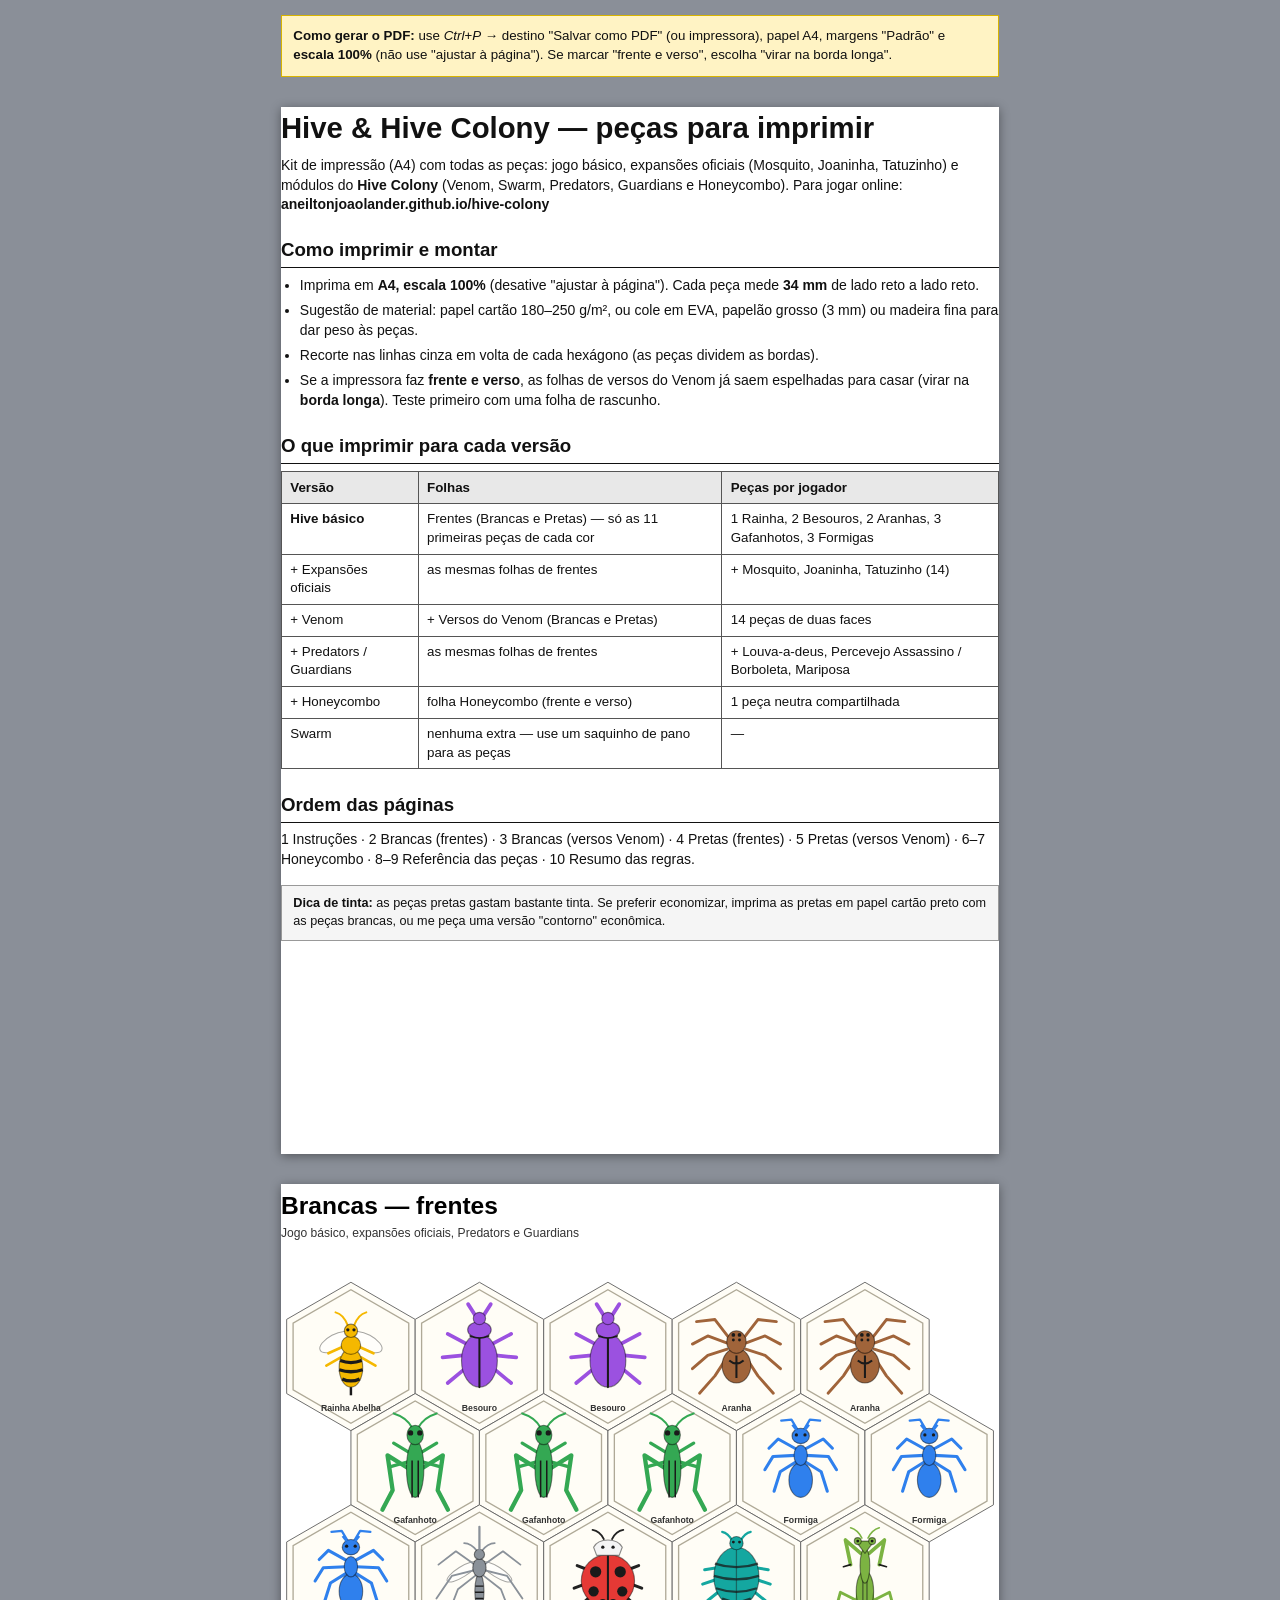
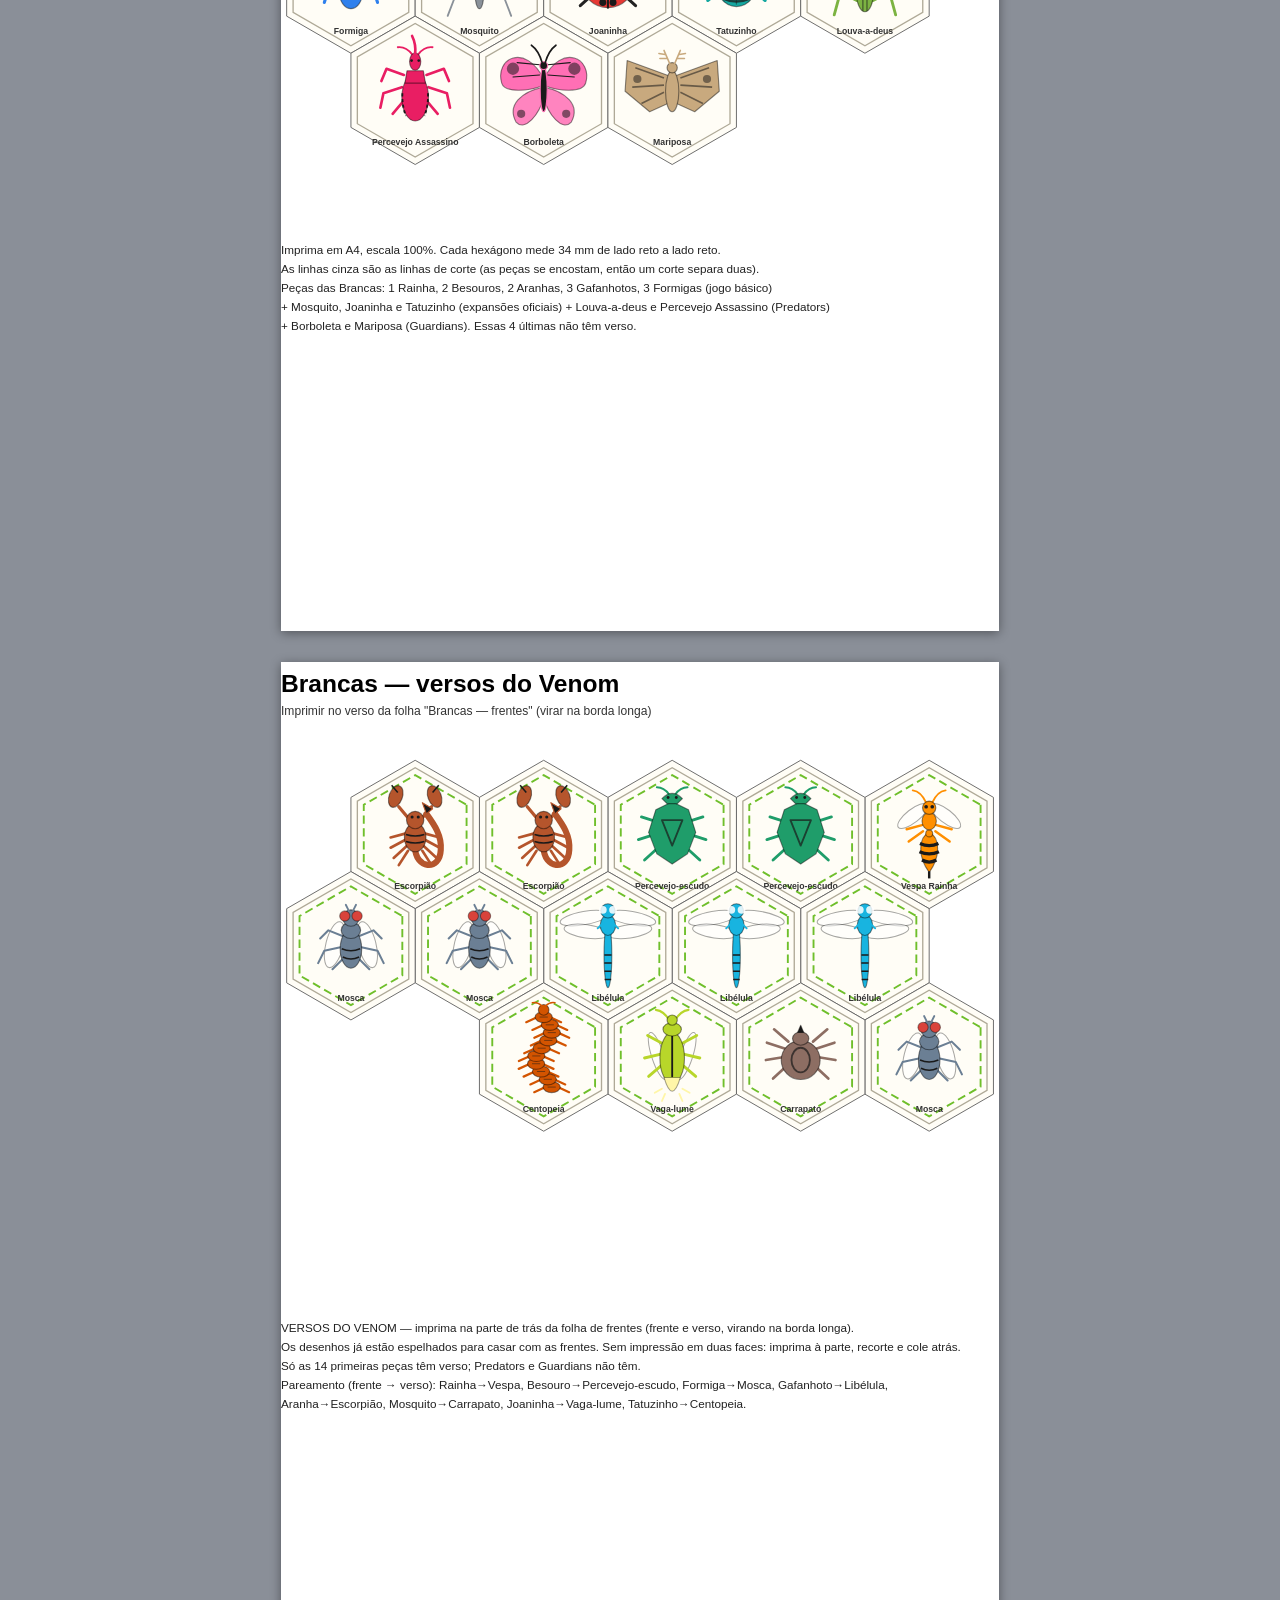
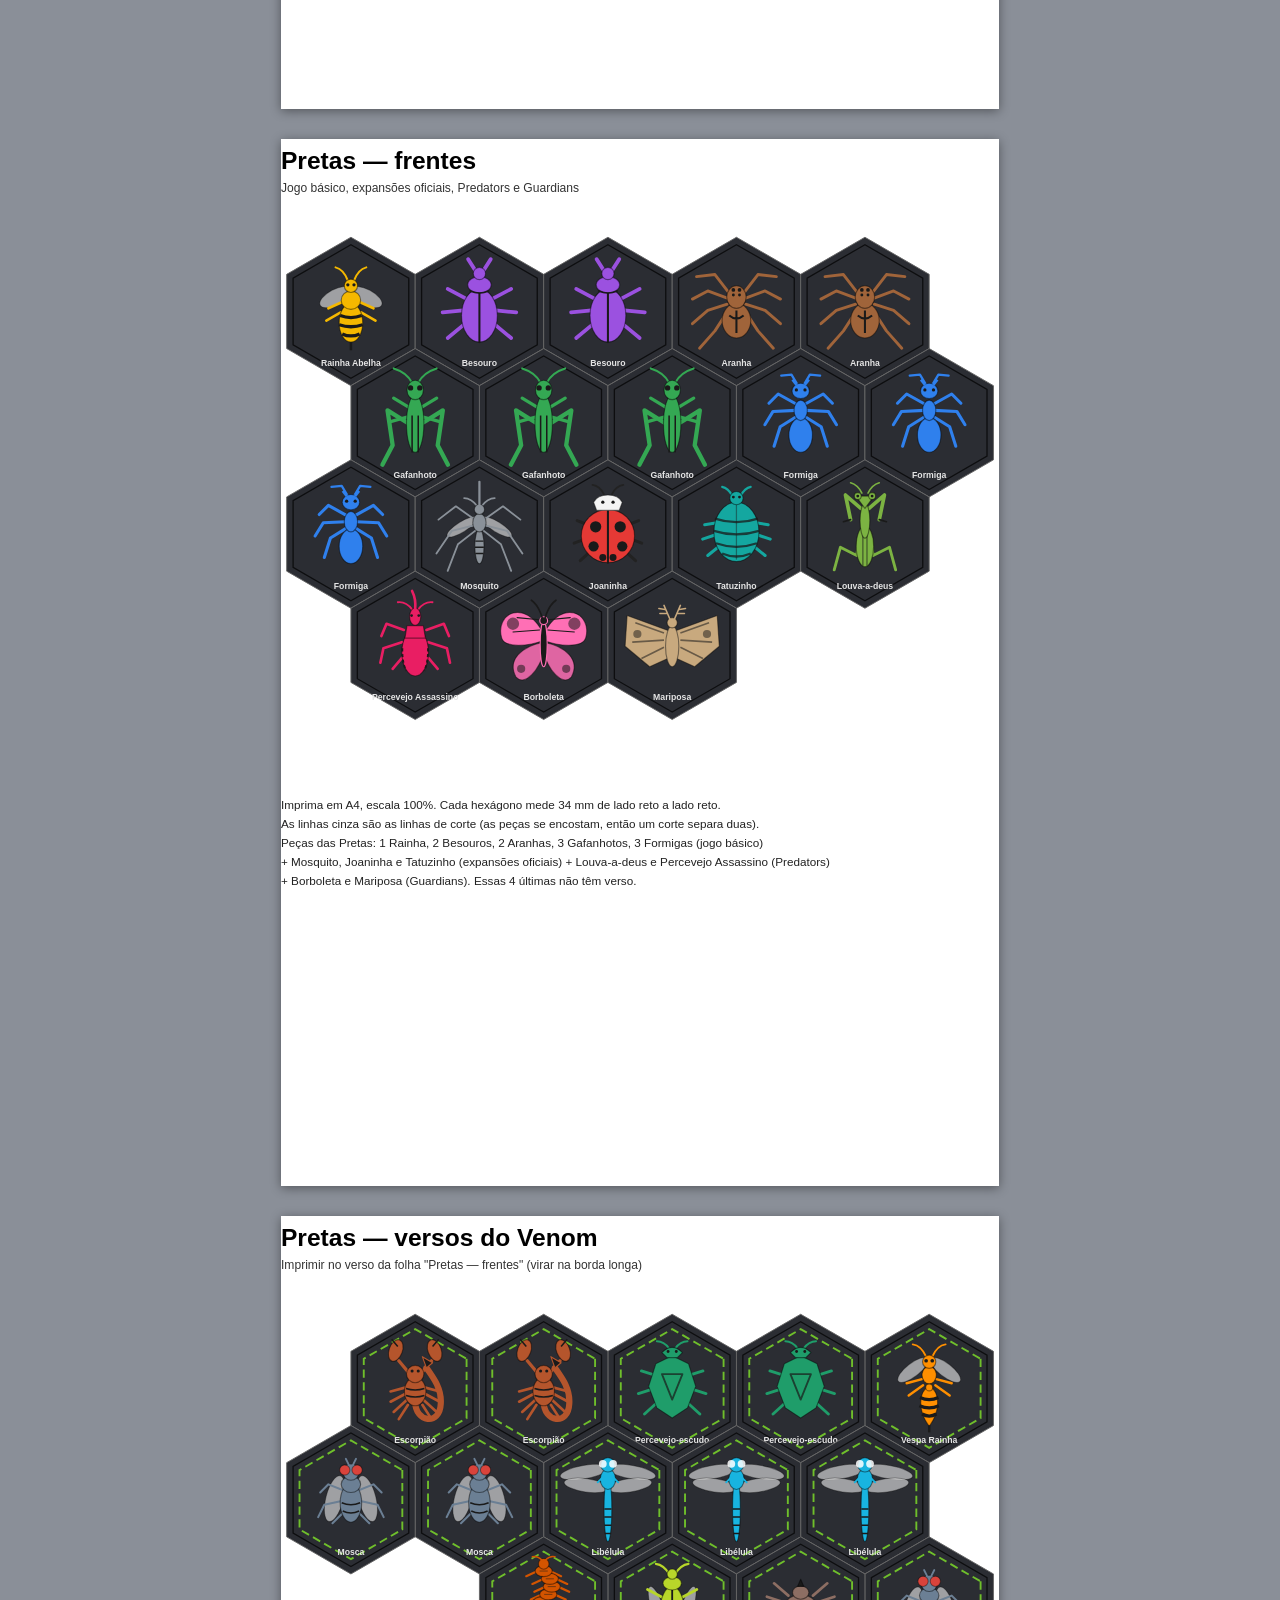
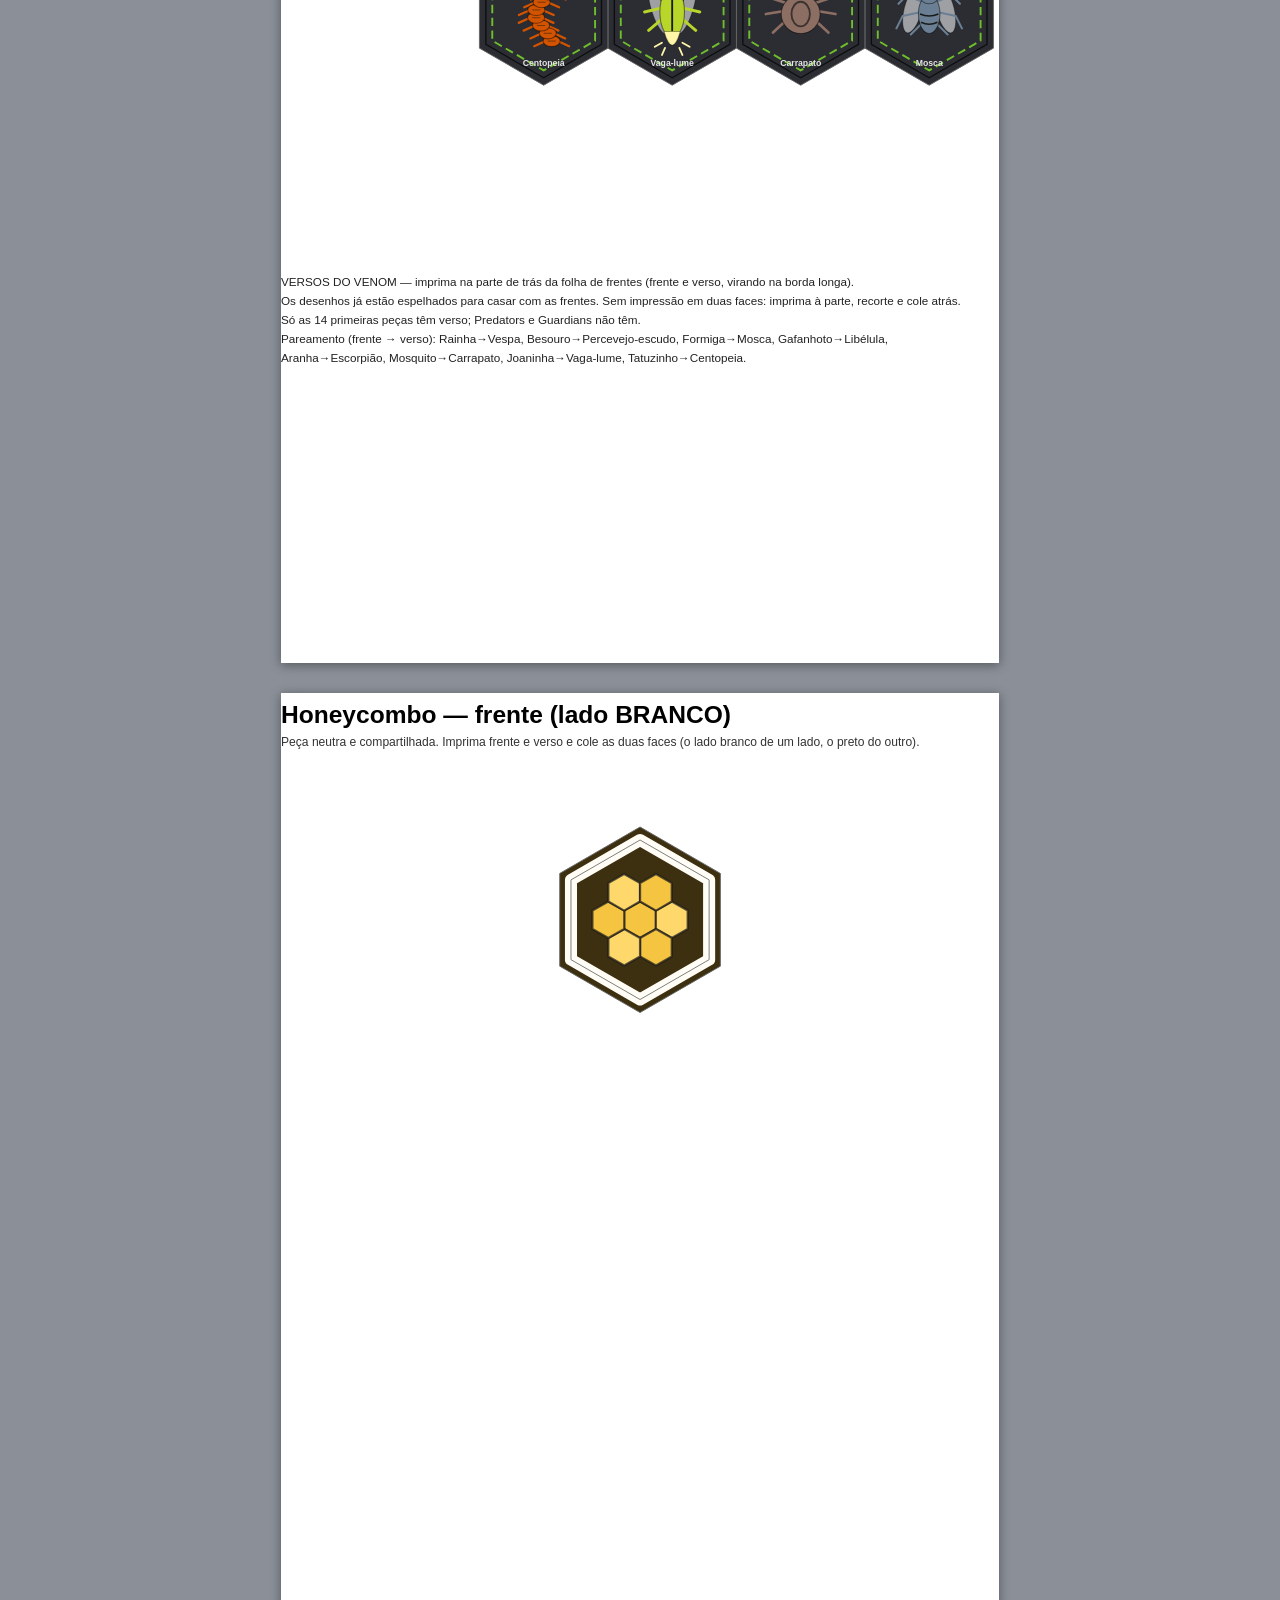
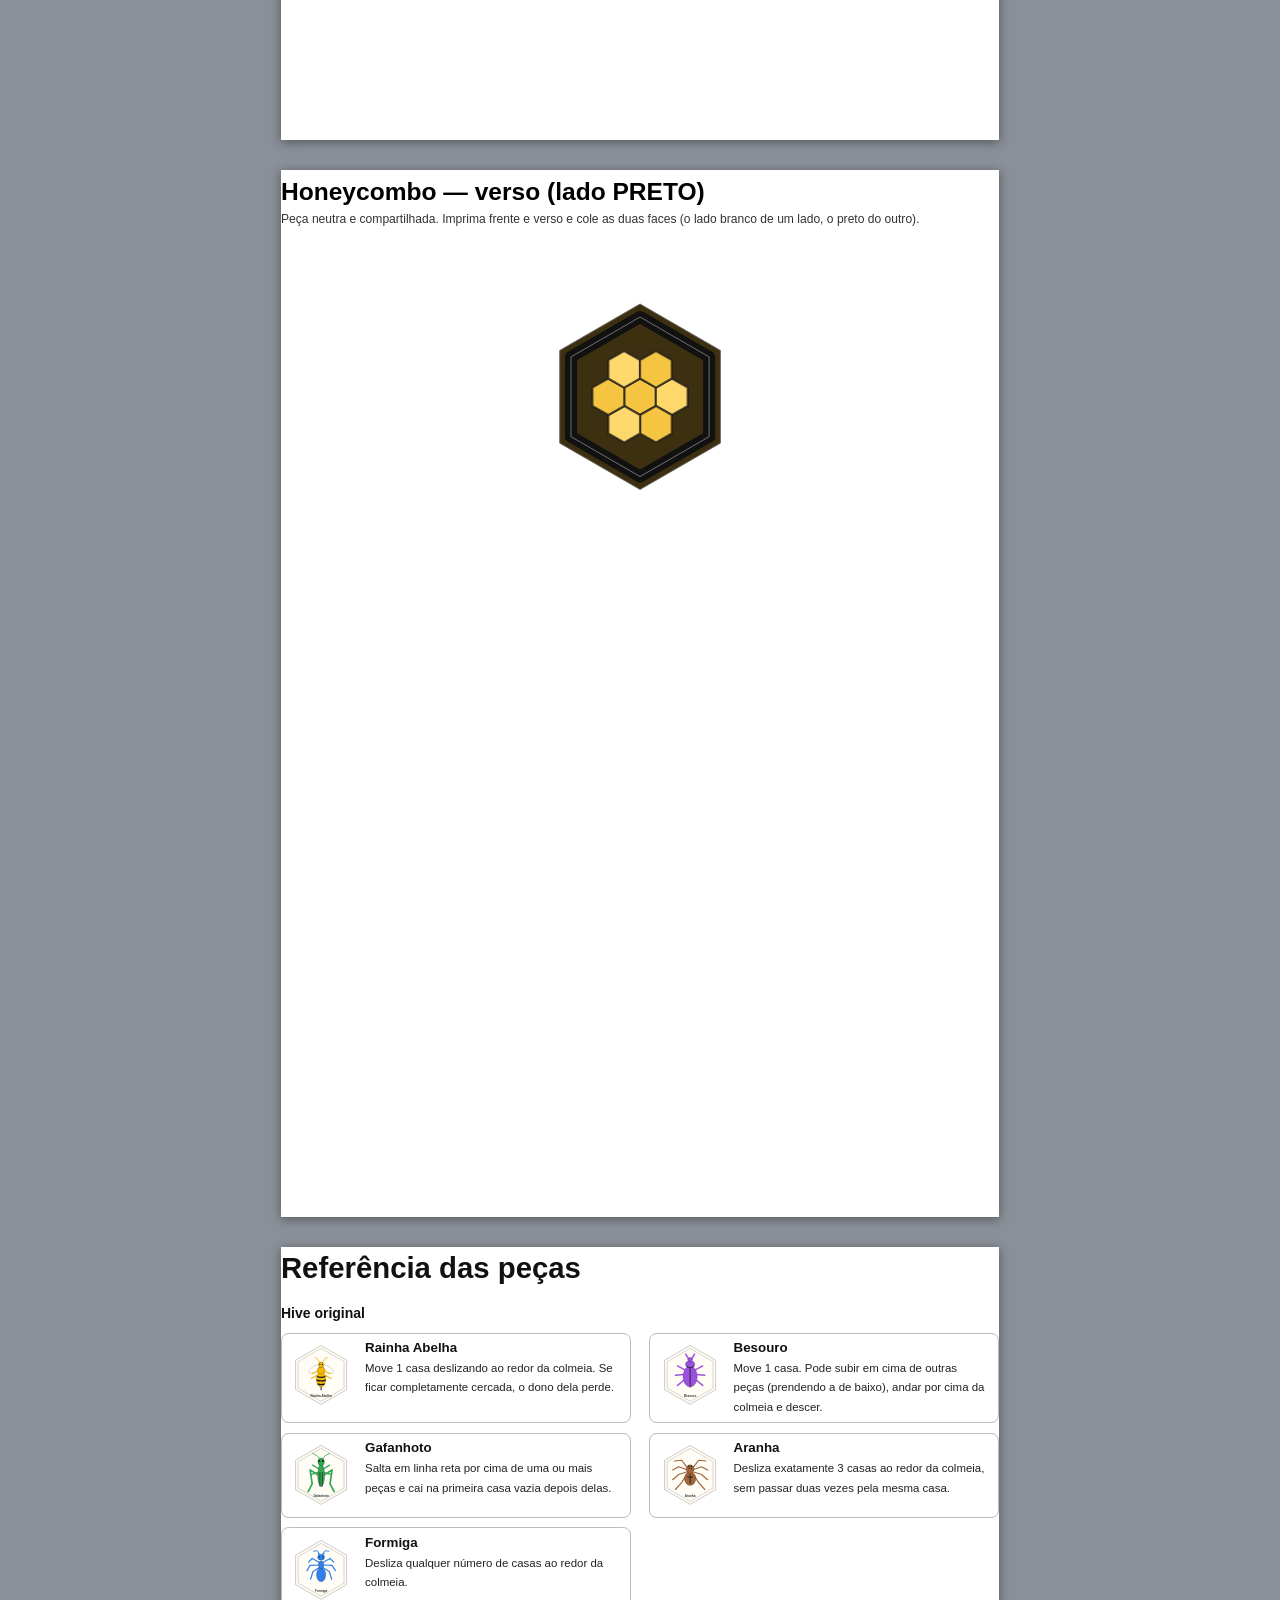
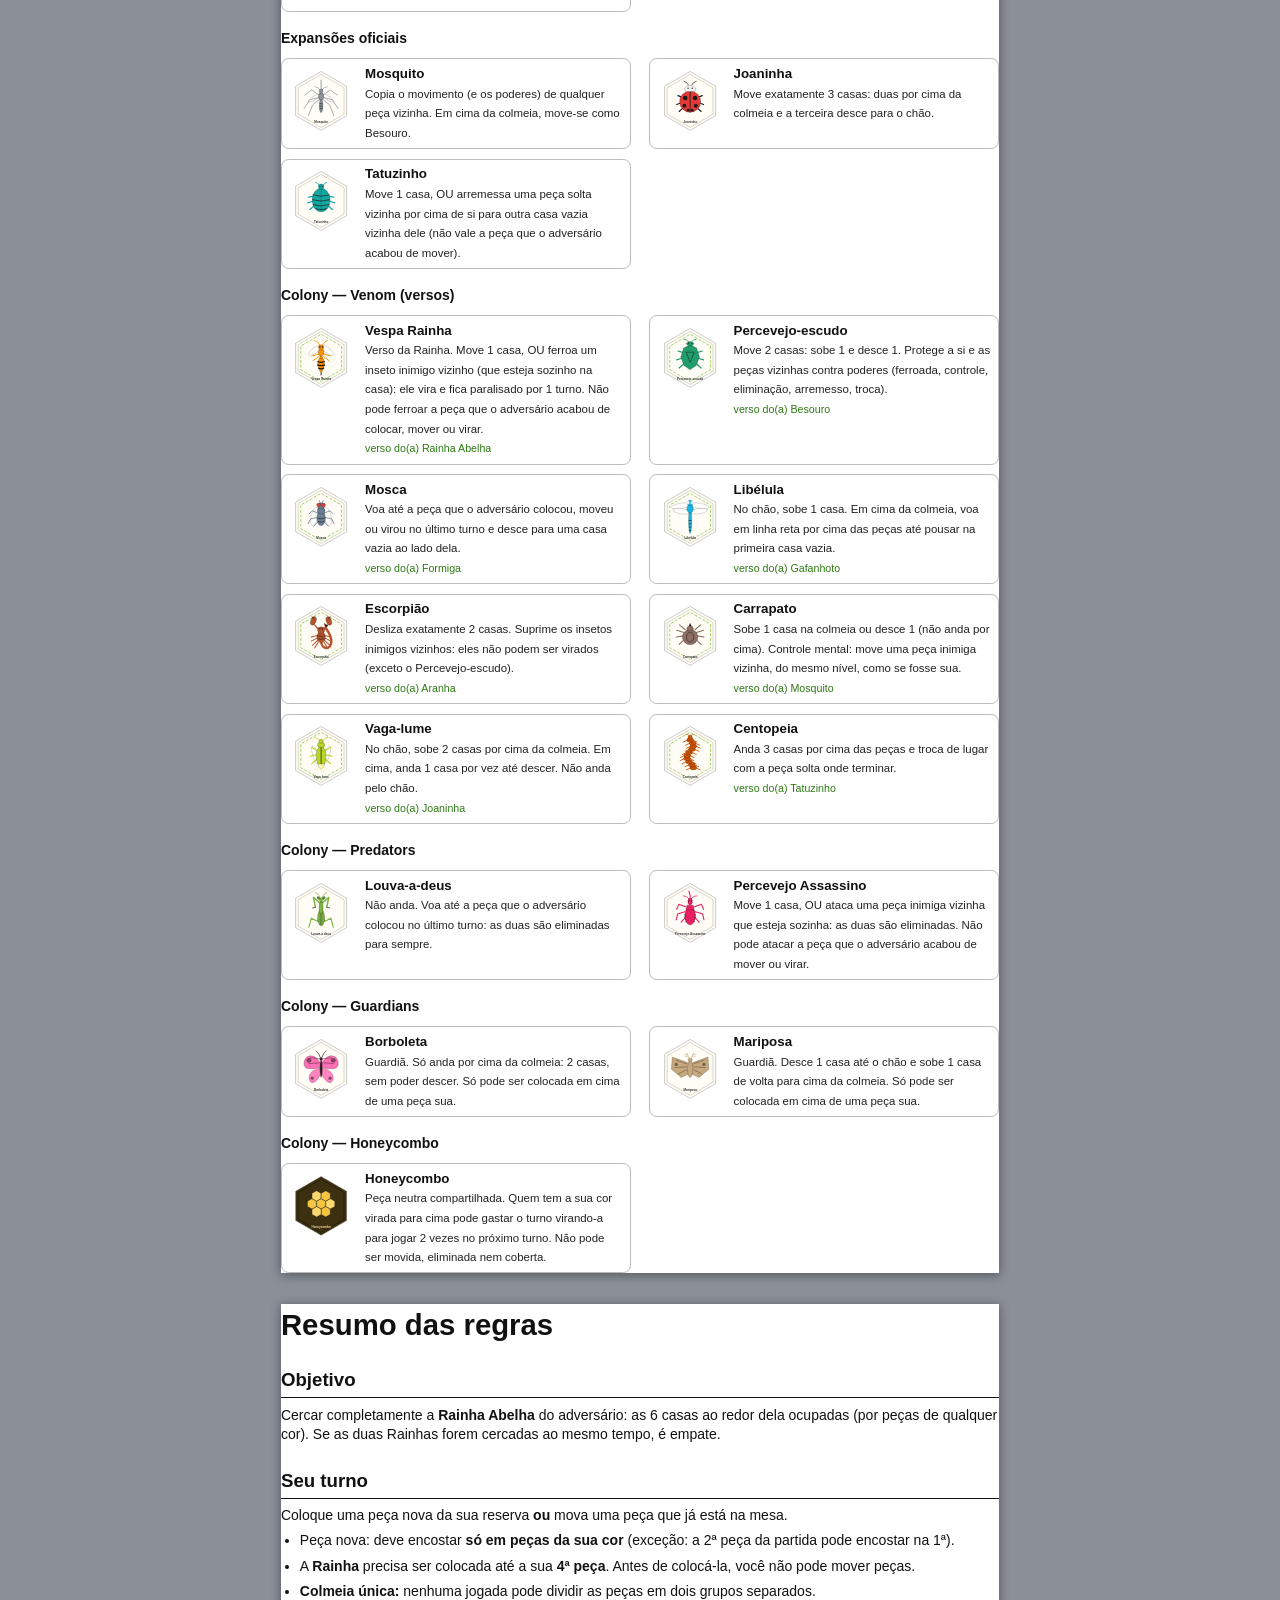
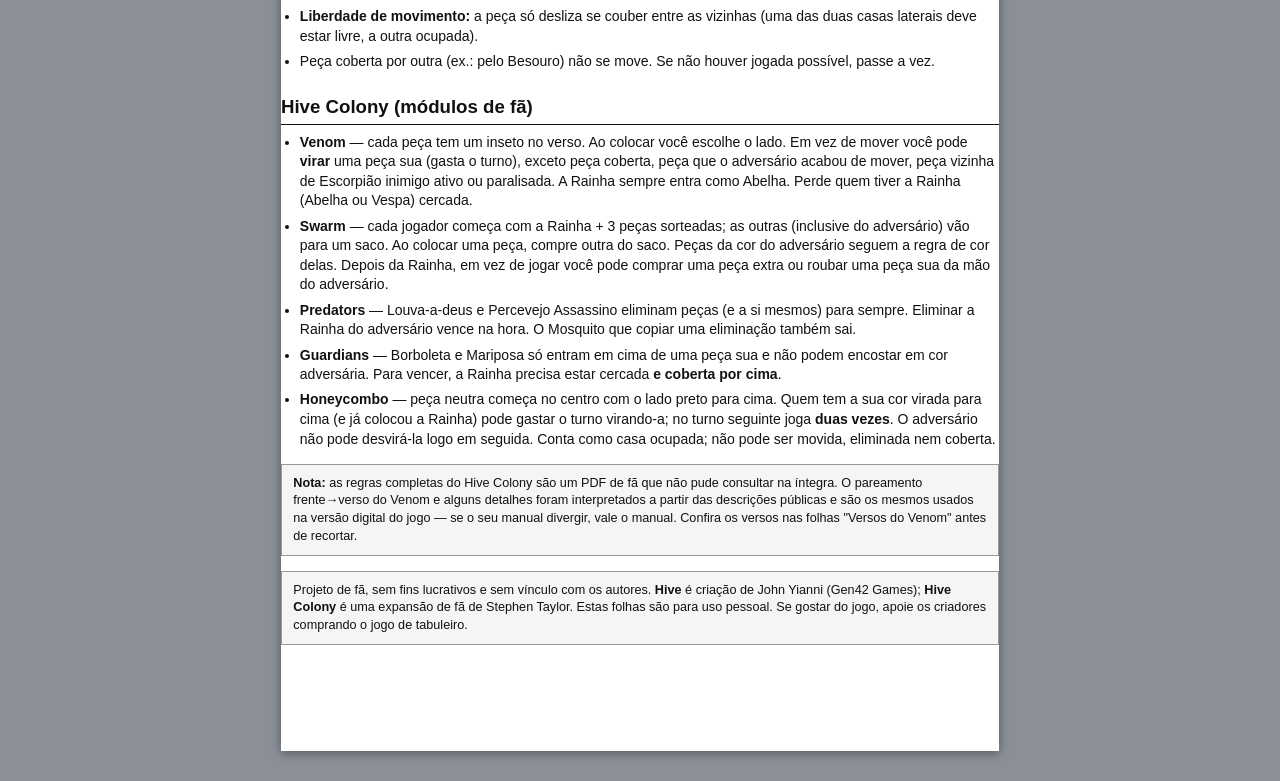
==== pecas.html @ bf7a4eaa "Adiciona pecas para imprimir (PDF A4) e pagina de impressao Co-Authored-By: Claude Sonnet 5.5 <norep" ====
<!DOCTYPE html>
<html lang="pt-BR">
<head>
<meta charset="utf-8">
<meta name="viewport" content="width=device-width, initial-scale=1">
<title>Hive & Hive Colony — peças para imprimir</title>
<style>
  @page { size: A4; margin: 10mm; }
  * { box-sizing: border-box; }
  html, body { margin: 0; }
  body { font: 10.5pt/1.4 "Segoe UI", Arial, sans-serif; color: #111; background: #8a8f98; }
  .page { width: 190mm; margin: 8mm auto; padding: 0; background: #fff; box-shadow: 0 2px 10px rgba(0,0,0,.4); }
  .tilepage { height: 277mm; page-break-after: always; break-after: page; }
  .tilepage svg { display: block; width: 190mm; height: 277mm; }
  .text { padding: 0; min-height: 277mm; }
  .break { page-break-before: always; break-before: page; }
  .intro { page-break-after: always; break-after: page; }
  h1 { font-size: 22pt; margin: 0 0 2mm; }
  h2 { font-size: 14pt; margin: 6mm 0 2mm; border-bottom: 1.5px solid #111; padding-bottom: 1mm; }
  p, li { margin: 1.5mm 0; }
  ul { padding-left: 5mm; margin: 1mm 0; }
  table { border-collapse: collapse; width: 100%; font-size: 10pt; margin: 2mm 0; }
  th, td { border: 1px solid #555; padding: 1.6mm 2.2mm; text-align: left; vertical-align: top; }
  th { background: #e8e8e8; }
  .note { border: 1px solid #999; background: #f5f5f5; padding: 2.5mm 3mm; font-size: 9.5pt; margin-top: 4mm; }
  .ref { display: grid; grid-template-columns: 1fr 1fr; gap: 2.5mm 5mm; }
  .item { display: flex; gap: 3mm; align-items: flex-start; page-break-inside: avoid; break-inside: avoid; border: 1px solid #bbb; border-radius: 2mm; padding: 1.5mm 2mm; }
  .item svg { flex: none; width: 17mm; height: 19mm; }
  .item b { display: block; font-size: 10pt; }
  .item span { font-size: 8.6pt; line-height: 1.3; color: #222; }
  .item em { font-size: 8pt; color: #2d7a14; font-style: normal; }
  .sec { grid-column: 1 / -1; font-weight: 700; margin-top: 2mm; font-size: 10.5pt; }
  .screen-only { background: #fff3c4; border: 1px solid #d8b400; padding: 3mm; margin: 4mm auto; width: 190mm; font-size: 10pt; }
  @media print {
    body { background: #fff; }
    .page { margin: 0; box-shadow: none; width: auto; }
    .screen-only { display: none; }
    * { -webkit-print-color-adjust: exact; print-color-adjust: exact; }
  }
</style>
</head>
<body>
<div class="screen-only"><b>Como gerar o PDF:</b> use <i>Ctrl+P</i> → destino "Salvar como PDF" (ou impressora), papel A4, margens "Padrão" e <b>escala 100%</b> (não use "ajustar à página"). Se marcar "frente e verso", escolha "virar na borda longa".</div>
<div id="root"></div>

<script src="js/icons.js"></script>
<script src="js/engine.js"></script>
<script>
'use strict';
const TILE = 34;                         // mm, de lado reto a lado reto
const R = TILE / Math.sqrt(3);           // raio do hexágono (mm)
const COLS = 5;
const PW = 190, PH = 277;                // área útil da página (mm)

function hexPts(r) {
  let s = '';
  for (let i = 0; i < 6; i++) { const a = Math.PI / 180 * (60 * i - 30); s += (r * Math.cos(a)).toFixed(3) + ',' + (r * Math.sin(a)).toFixed(3) + ' '; }
  return s.trim();
}

/* peça: { type, color: 0|1|2, venomBack: bool, label } */
function tile(p, r) {
  const T = TYPES[p.type];
  let body, edge, ink;
  if (p.color === 0) { body = '#fffdf6'; edge = '#8d8670'; ink = '#333'; }
  else if (p.color === 1) { body = '#2b2d33'; edge = '#000'; ink = '#e5e5e5'; }
  else { body = '#3d3010'; edge = '#000'; ink = '#f5e1a0'; }
  let s = `<polygon points="${hexPts(r)}" fill="${body}" stroke="#666" stroke-width="0.25" stroke-linejoin="round"/>`;
  s += `<polygon points="${hexPts(r * 0.9)}" fill="none" stroke="${edge}" stroke-width="0.35" stroke-opacity=".7"/>`;
  if (p.venomBack) s += `<polygon points="${hexPts(r * 0.8)}" fill="none" stroke="#6fbf2b" stroke-width="0.5" stroke-dasharray="2.2 1.2"/>`;
  s += `<g transform="translate(0,${(-r * 0.07).toFixed(2)}) scale(${(r * 0.0138).toFixed(4)})">${iconMarkup(p.type, T.color)}</g>`;
  s += `<text x="0" y="${(r * 0.74).toFixed(2)}" text-anchor="middle" font-size="2.3" font-family="Segoe UI, Arial, sans-serif" fill="${ink}" font-weight="600">${p.label || T.name}</text>`;
  return s;
}

/* posições da grade em favo de mel */
function positions(n, mirror) {
  const left = (PW - (COLS * TILE + TILE / 2)) / 2;
  const top = 26;
  const out = [];
  for (let i = 0; i < n; i++) {
    const row = Math.floor(i / COLS), col = i % COLS;
    let x = left + TILE / 2 + col * TILE + (row % 2 ? TILE / 2 : 0);
    const y = top + R + row * R * 1.5;
    if (mirror) x = PW - x;
    out.push([x, y]);
  }
  return out;
}

const ORIG = ['queen', 'beetle', 'beetle', 'spider', 'spider', 'grasshopper', 'grasshopper', 'grasshopper', 'ant', 'ant', 'ant', 'mosquito', 'ladybug', 'pillbug'];
const EXTRA = ['mantis', 'assassin', 'butterfly', 'moth'];

function sheet(title, subtitle, items, color, mirror, backs) {
  let s = `<div class="page tilepage"><svg viewBox="0 0 ${PW} ${PH}" xmlns="http://www.w3.org/2000/svg">`;
  s += `<text x="0" y="8" font-size="6.5" font-weight="700" font-family="Segoe UI, Arial, sans-serif">${title}</text>`;
  s += `<text x="0" y="14" font-size="3.2" font-family="Segoe UI, Arial, sans-serif" fill="#333">${subtitle}</text>`;
  const pos = positions(items.length, mirror);
  items.forEach((t, i) => {
    if (backs && !VENOM_BACK[t]) return;                  // sem verso
    const type = backs ? VENOM_BACK[t] : t;
    s += `<g transform="translate(${pos[i][0].toFixed(3)},${pos[i][1].toFixed(3)})">${tile({ type, color, venomBack: !!backs }, R)}</g>`;
  });
  // legenda inferior
  const ly = 26 + R + Math.ceil(items.length / COLS) * R * 1.5 + 14;
  s += legend(ly, backs ? 'back' : 'front', color);
  s += '</svg></div>';
  return s;
}

function legend(y, kind, color) {
  const who = color === 0 ? 'Brancas' : 'Pretas';
  const lines = kind === 'front' ? [
    `Imprima em A4, escala 100%. Cada hexágono mede ${TILE} mm de lado reto a lado reto.`,
    'As linhas cinza são as linhas de corte (as peças se encostam, então um corte separa duas).',
    `Peças das ${who}: 1 Rainha, 2 Besouros, 2 Aranhas, 3 Gafanhotos, 3 Formigas (jogo básico)`,
    '+ Mosquito, Joaninha e Tatuzinho (expansões oficiais)  +  Louva-a-deus e Percevejo Assassino (Predators)',
    '+ Borboleta e Mariposa (Guardians). Essas 4 últimas não têm verso.'
  ] : [
    'VERSOS DO VENOM — imprima na parte de trás da folha de frentes (frente e verso, virando na borda longa).',
    'Os desenhos já estão espelhados para casar com as frentes. Sem impressão em duas faces: imprima à parte, recorte e cole atrás.',
    'Só as 14 primeiras peças têm verso; Predators e Guardians não têm.',
    'Pareamento (frente → verso): Rainha→Vespa, Besouro→Percevejo-escudo, Formiga→Mosca, Gafanhoto→Libélula,',
    'Aranha→Escorpião, Mosquito→Carrapato, Joaninha→Vaga-lume, Tatuzinho→Centopeia.'
  ];
  return lines.map((t, i) => `<text x="0" y="${(y + i * 5).toFixed(1)}" font-size="3.1" font-family="Segoe UI, Arial, sans-serif" fill="#222">${t}</text>`).join('');
}

function comboSheet(face) {
  const who = face === 0 ? 'lado BRANCO' : 'lado PRETO';
  let s = `<div class="page tilepage"><svg viewBox="0 0 ${PW} ${PH}" xmlns="http://www.w3.org/2000/svg">`;
  s += `<text x="0" y="8" font-size="6.5" font-weight="700" font-family="Segoe UI, Arial, sans-serif">Honeycombo — ${face === 0 ? 'frente' : 'verso'} (${who})</text>`;
  s += `<text x="0" y="14" font-size="3.2" font-family="Segoe UI, Arial, sans-serif" fill="#333">Peça neutra e compartilhada. Imprima frente e verso e cole as duas faces (o lado branco de um lado, o preto do outro).</text>`;
  let x = PW / 2, y = 60;
  if (face === 1) x = PW - x;     // espelhado (no centro dá o mesmo)
  s += `<g transform="translate(${x},${y})">${comboTile(face)}</g>`;
  s += '</svg></div>';
  return s;
}
function comboTile(face) {
  const r = R * 1.25;
  const T = TYPES.combo;
  let s = `<polygon points="${hexPts(r)}" fill="#3d3010" stroke="#666" stroke-width="0.25"/>`;
  s += `<polygon points="${hexPts(r * 0.86)}" fill="none" stroke="${face === 0 ? '#fffdf6' : '#111'}" stroke-width="${(r * 0.13).toFixed(2)}" stroke-linejoin="round"/>`;
  s += `<polygon points="${hexPts(r * 0.86)}" fill="none" stroke="#777" stroke-width="0.25"/>`;
  s += `<g transform="scale(${(r * 0.0152).toFixed(4)})">${iconMarkup('combo', T.color)}</g>`;
  return s;
}

function refPage() {
  const groups = [
    ['Hive original', ['queen', 'beetle', 'grasshopper', 'spider', 'ant']],
    ['Expansões oficiais', ['mosquito', 'ladybug', 'pillbug']],
    ['Colony — Venom (versos)', ['wasp', 'shieldbug', 'fly', 'dragonfly', 'scorpion', 'tick', 'firefly', 'centipede']],
    ['Colony — Predators', ['mantis', 'assassin']],
    ['Colony — Guardians', ['butterfly', 'moth']],
    ['Colony — Honeycombo', ['combo']]
  ];
  let h = '<div class="page text break"><h1>Referência das peças</h1><div class="ref">';
  for (const [name, list] of groups) {
    h += `<div class="sec">${name}</div>`;
    for (const t of list) {
      const T = TYPES[t];
      const back = Object.keys(VENOM_BACK).find(k => VENOM_BACK[k] === t);
      h += `<div class="item"><svg viewBox="-24 -24 48 48">${tile({ type: t, color: t === 'combo' ? 2 : 0, venomBack: !!back, label: '' }, 22)}</svg><div><b>${T.name}</b><span>${T.desc}</span>${back ? `<br><em>verso do(a) ${TYPES[back].name}</em>` : ''}</div></div>`;
    }
  }
  h += '</div></div>';
  return h;
}

function rulesPage() {
  return `<div class="page text break">
<h1>Resumo das regras</h1>
<h2>Objetivo</h2>
<p>Cercar completamente a <b>Rainha Abelha</b> do adversário: as 6 casas ao redor dela ocupadas (por peças de qualquer cor). Se as duas Rainhas forem cercadas ao mesmo tempo, é empate.</p>
<h2>Seu turno</h2>
<p>Coloque uma peça nova da sua reserva <b>ou</b> mova uma peça que já está na mesa.</p>
<ul>
<li>Peça nova: deve encostar <b>só em peças da sua cor</b> (exceção: a 2ª peça da partida pode encostar na 1ª).</li>
<li>A <b>Rainha</b> precisa ser colocada até a sua <b>4ª peça</b>. Antes de colocá-la, você não pode mover peças.</li>
<li><b>Colmeia única:</b> nenhuma jogada pode dividir as peças em dois grupos separados.</li>
<li><b>Liberdade de movimento:</b> a peça só desliza se couber entre as vizinhas (uma das duas casas laterais deve estar livre, a outra ocupada).</li>
<li>Peça coberta por outra (ex.: pelo Besouro) não se move. Se não houver jogada possível, passe a vez.</li>
</ul>
<h2>Hive Colony (módulos de fã)</h2>
<ul>
<li><b>Venom</b> — cada peça tem um inseto no verso. Ao colocar você escolhe o lado. Em vez de mover você pode <b>virar</b> uma peça sua (gasta o turno), exceto peça coberta, peça que o adversário acabou de mover, peça vizinha de Escorpião inimigo ativo ou paralisada. A Rainha sempre entra como Abelha. Perde quem tiver a Rainha (Abelha ou Vespa) cercada.</li>
<li><b>Swarm</b> — cada jogador começa com a Rainha + 3 peças sorteadas; as outras (inclusive do adversário) vão para um saco. Ao colocar uma peça, compre outra do saco. Peças da cor do adversário seguem a regra de cor delas. Depois da Rainha, em vez de jogar você pode comprar uma peça extra ou roubar uma peça sua da mão do adversário.</li>
<li><b>Predators</b> — Louva-a-deus e Percevejo Assassino eliminam peças (e a si mesmos) para sempre. Eliminar a Rainha do adversário vence na hora. O Mosquito que copiar uma eliminação também sai.</li>
<li><b>Guardians</b> — Borboleta e Mariposa só entram em cima de uma peça sua e não podem encostar em cor adversária. Para vencer, a Rainha precisa estar cercada <b>e coberta por cima</b>.</li>
<li><b>Honeycombo</b> — peça neutra começa no centro com o lado preto para cima. Quem tem a sua cor virada para cima (e já colocou a Rainha) pode gastar o turno virando-a; no turno seguinte joga <b>duas vezes</b>. O adversário não pode desvirá-la logo em seguida. Conta como casa ocupada; não pode ser movida, eliminada nem coberta.</li>
</ul>
<div class="note"><b>Nota:</b> as regras completas do Hive Colony são um PDF de fã que não pude consultar na íntegra. O pareamento frente→verso do Venom e alguns detalhes foram interpretados a partir das descrições públicas e são os mesmos usados na versão digital do jogo — se o seu manual divergir, vale o manual. Confira os versos nas folhas "Versos do Venom" antes de recortar.</div>
<div class="note">Projeto de fã, sem fins lucrativos e sem vínculo com os autores. <b>Hive</b> é criação de John Yianni (Gen42 Games); <b>Hive Colony</b> é uma expansão de fã de Stephen Taylor. Estas folhas são para uso pessoal. Se gostar do jogo, apoie os criadores comprando o jogo de tabuleiro.</div>
</div>`;
}

function intro() {
  return `<div class="page text intro">
<h1>Hive &amp; Hive Colony — peças para imprimir</h1>
<p>Kit de impressão (A4) com todas as peças: jogo básico, expansões oficiais (Mosquito, Joaninha, Tatuzinho) e módulos do <b>Hive Colony</b> (Venom, Swarm, Predators, Guardians e Honeycombo). Para jogar online: <b>aneiltonjoaolander.github.io/hive-colony</b></p>
<h2>Como imprimir e montar</h2>
<ul>
<li>Imprima em <b>A4, escala 100%</b> (desative "ajustar à página"). Cada peça mede <b>${TILE} mm</b> de lado reto a lado reto.</li>
<li>Sugestão de material: papel cartão 180–250 g/m², ou cole em EVA, papelão grosso (3 mm) ou madeira fina para dar peso às peças.</li>
<li>Recorte nas linhas cinza em volta de cada hexágono (as peças dividem as bordas).</li>
<li>Se a impressora faz <b>frente e verso</b>, as folhas de versos do Venom já saem espelhadas para casar (virar na <b>borda longa</b>). Teste primeiro com uma folha de rascunho.</li>
</ul>
<h2>O que imprimir para cada versão</h2>
<table>
<tr><th>Versão</th><th>Folhas</th><th>Peças por jogador</th></tr>
<tr><td><b>Hive básico</b></td><td>Frentes (Brancas e Pretas) — só as 11 primeiras peças de cada cor</td><td>1 Rainha, 2 Besouros, 2 Aranhas, 3 Gafanhotos, 3 Formigas</td></tr>
<tr><td>+ Expansões oficiais</td><td>as mesmas folhas de frentes</td><td>+ Mosquito, Joaninha, Tatuzinho (14)</td></tr>
<tr><td>+ Venom</td><td>+ Versos do Venom (Brancas e Pretas)</td><td>14 peças de duas faces</td></tr>
<tr><td>+ Predators / Guardians</td><td>as mesmas folhas de frentes</td><td>+ Louva-a-deus, Percevejo Assassino / Borboleta, Mariposa</td></tr>
<tr><td>+ Honeycombo</td><td>folha Honeycombo (frente e verso)</td><td>1 peça neutra compartilhada</td></tr>
<tr><td>Swarm</td><td>nenhuma extra — use um saquinho de pano para as peças</td><td>—</td></tr>
</table>
<h2>Ordem das páginas</h2>
<p>1 Instruções · 2 Brancas (frentes) · 3 Brancas (versos Venom) · 4 Pretas (frentes) · 5 Pretas (versos Venom) · 6–7 Honeycombo · 8–9 Referência das peças · 10 Resumo das regras.</p>
<div class="note"><b>Dica de tinta:</b> as peças pretas gastam bastante tinta. Se preferir economizar, imprima as pretas em papel cartão preto com as peças brancas, ou me peça uma versão "contorno" econômica.</div>
</div>`;
}

const parts = [intro()];
const wItems = ORIG.concat(EXTRA);
parts.push(sheet('Brancas — frentes', 'Jogo básico, expansões oficiais, Predators e Guardians', wItems, 0, false, false));
parts.push(sheet('Brancas — versos do Venom', 'Imprimir no verso da folha "Brancas — frentes" (virar na borda longa)', wItems, 0, true, true));
parts.push(sheet('Pretas — frentes', 'Jogo básico, expansões oficiais, Predators e Guardians', wItems, 1, false, false));
parts.push(sheet('Pretas — versos do Venom', 'Imprimir no verso da folha "Pretas — frentes" (virar na borda longa)', wItems, 1, true, true));
parts.push(comboSheet(0), comboSheet(1));
parts.push(refPage(), rulesPage());
document.getElementById('root').innerHTML = parts.join('\n');
</script>
</body>
</html>
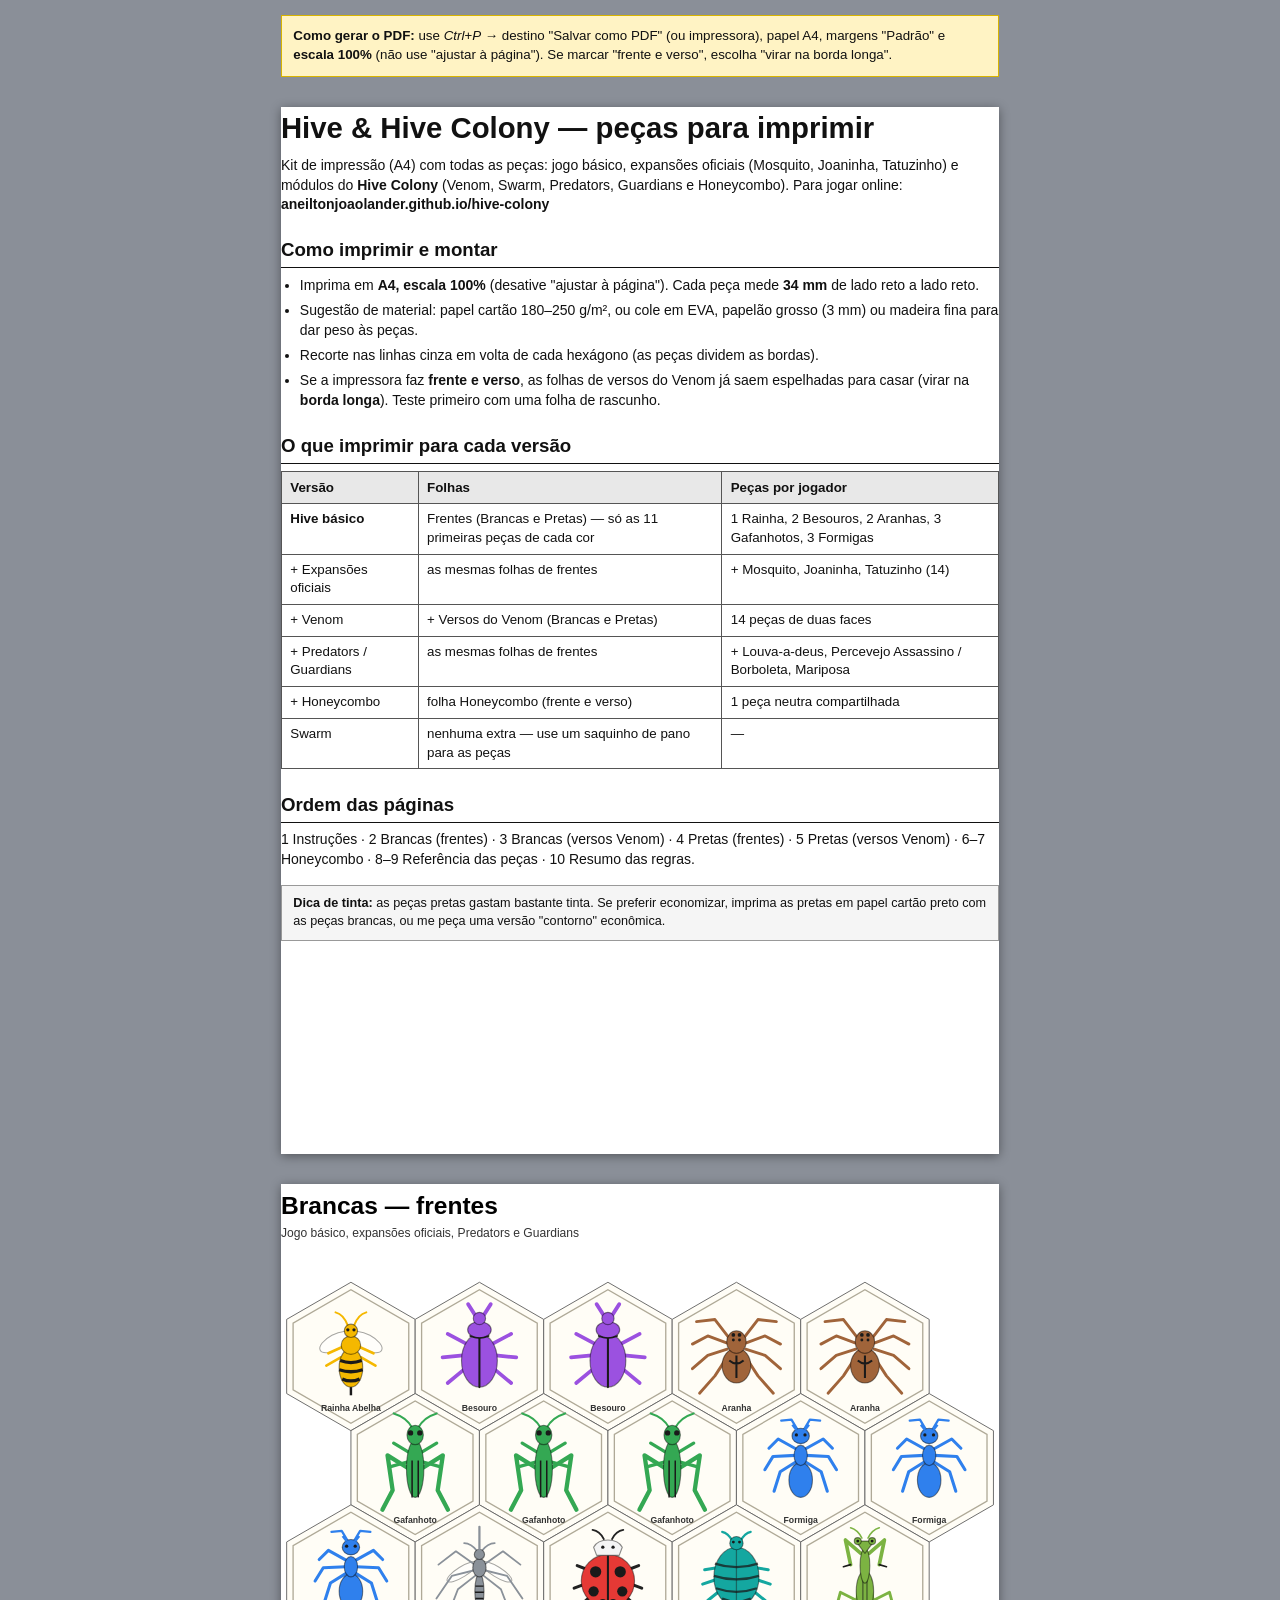
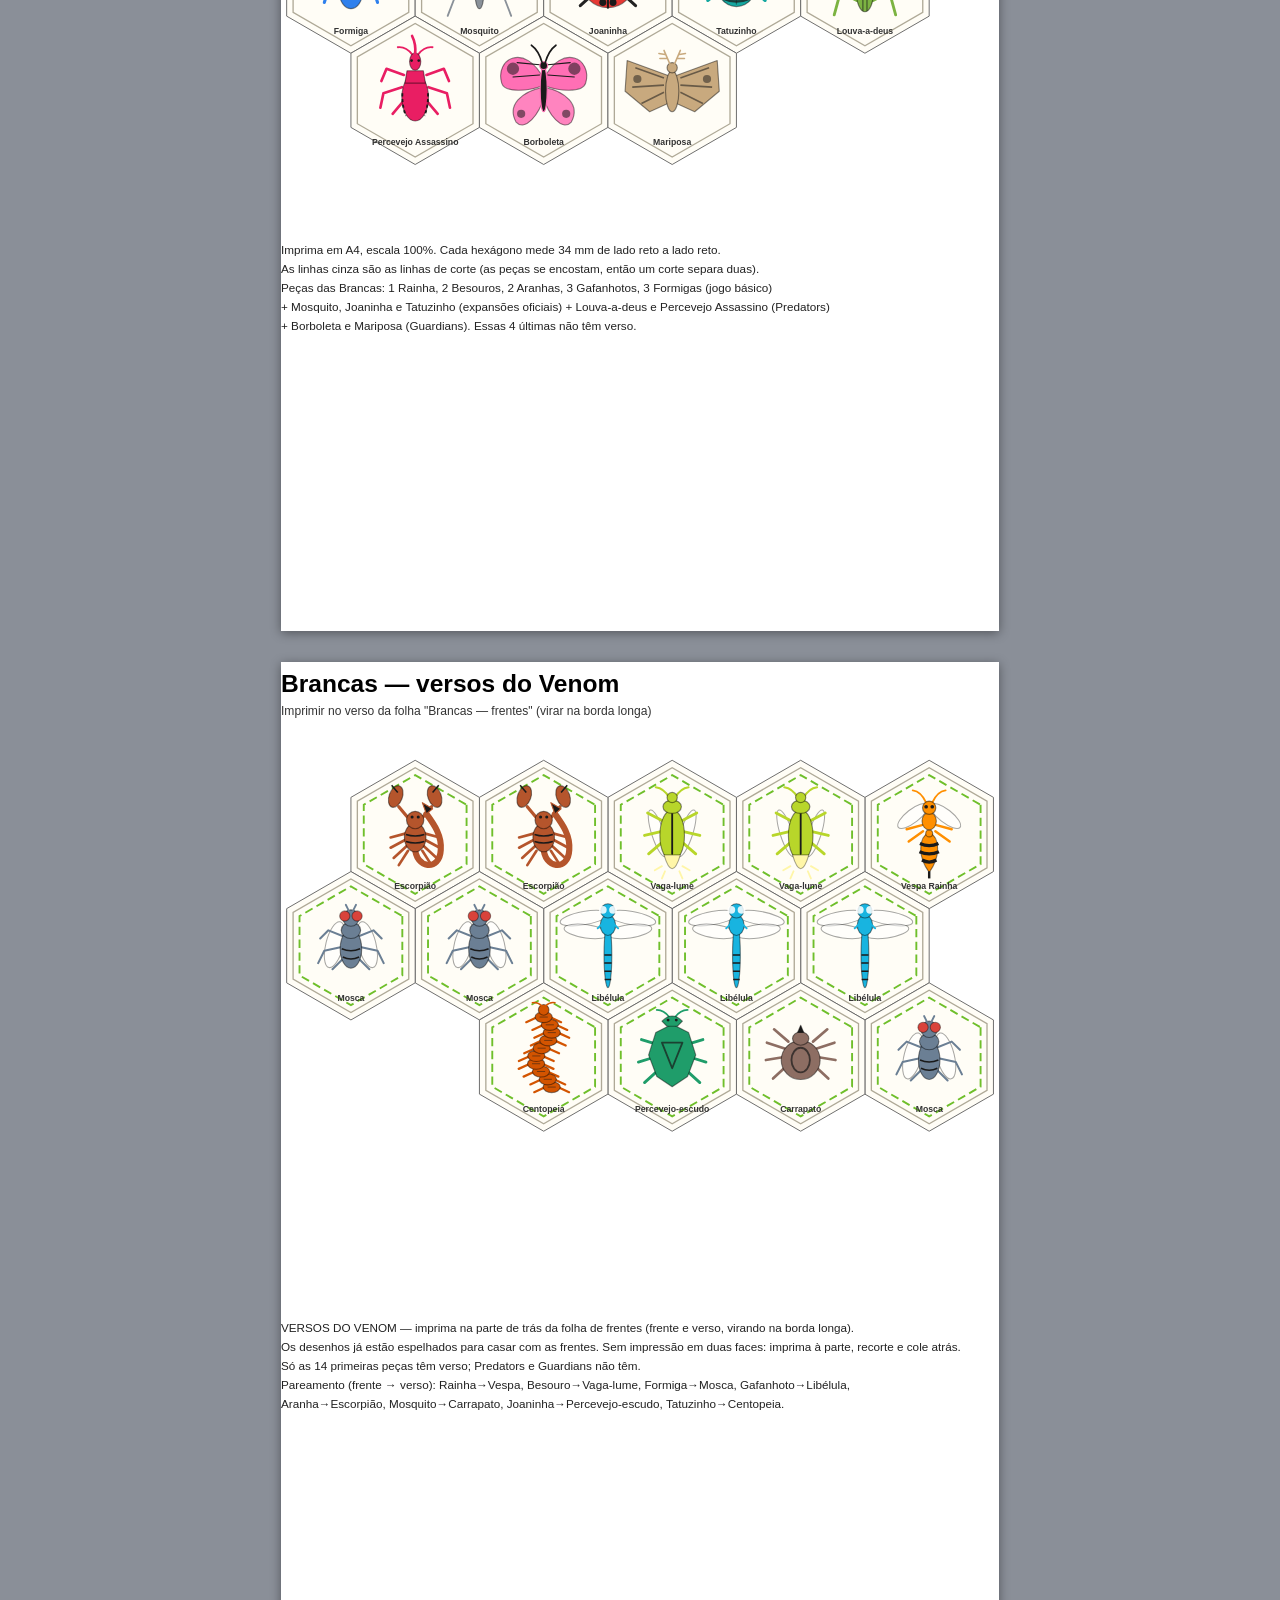
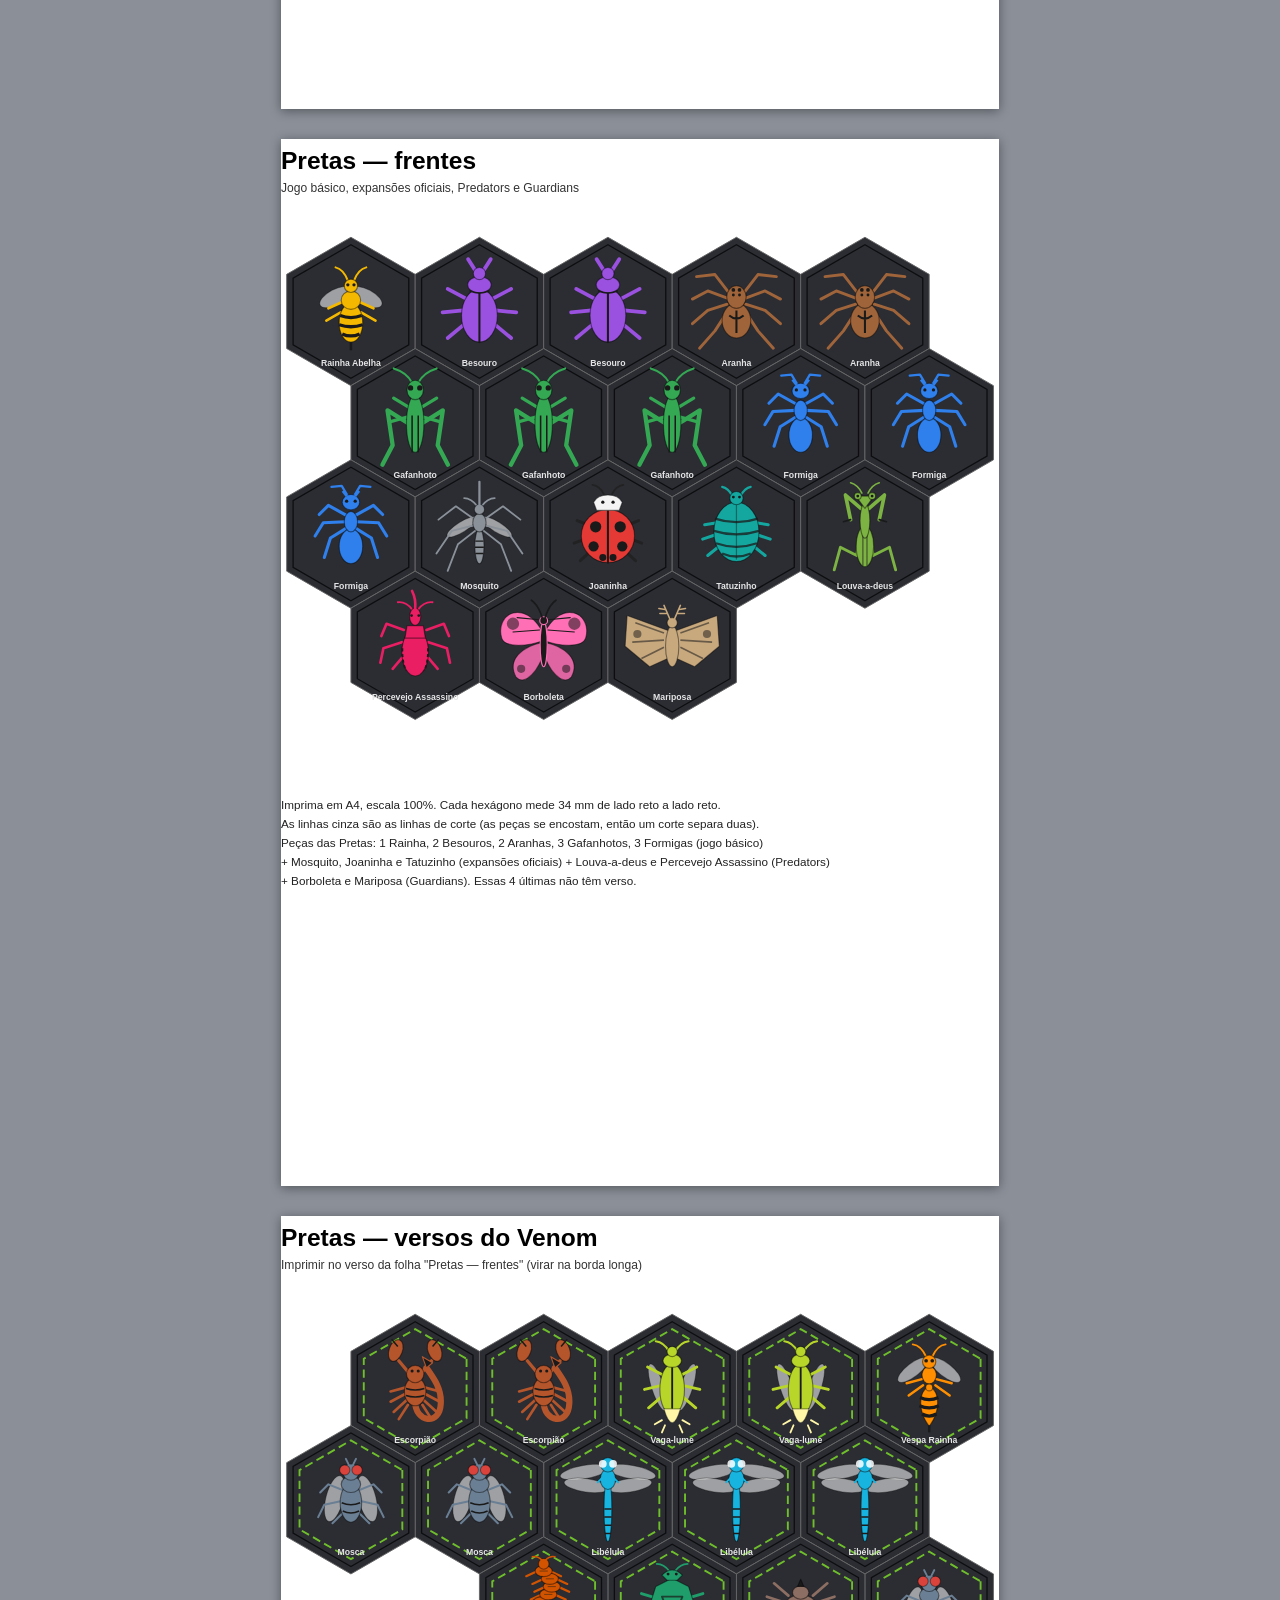
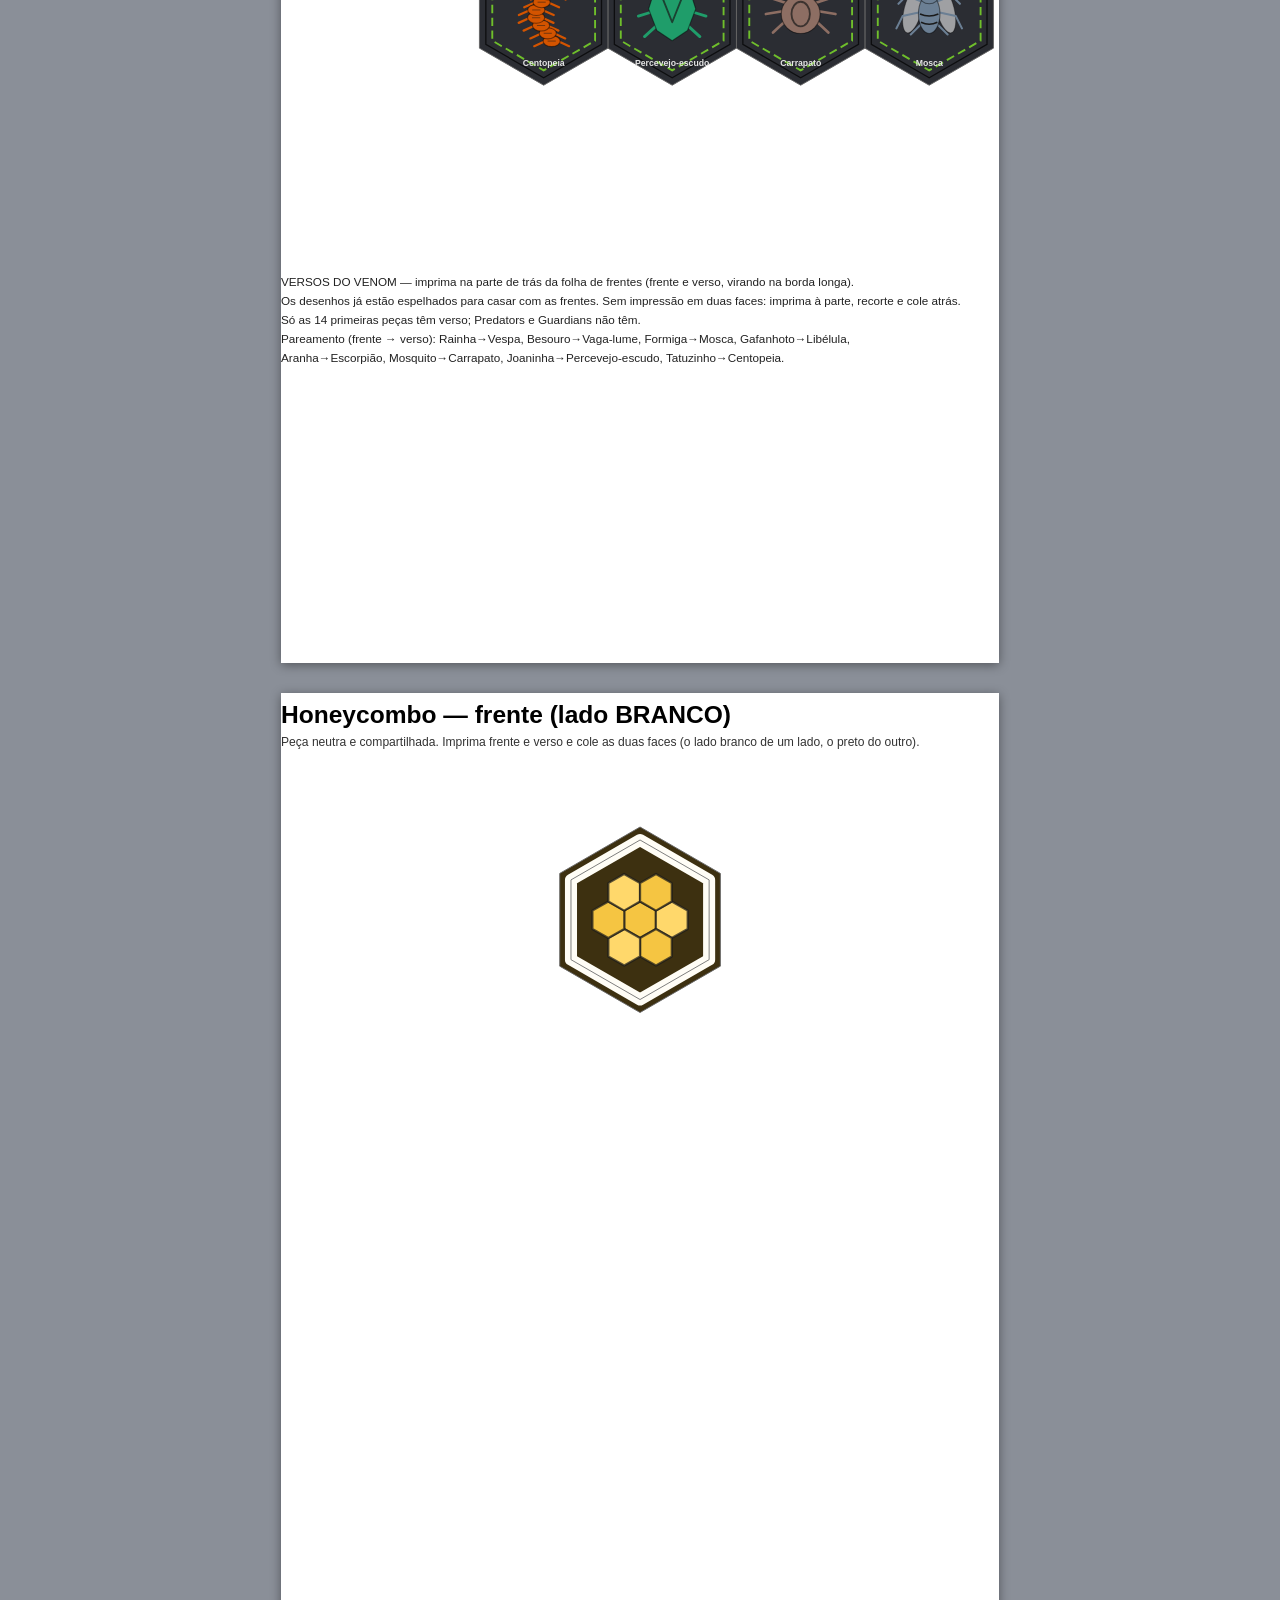
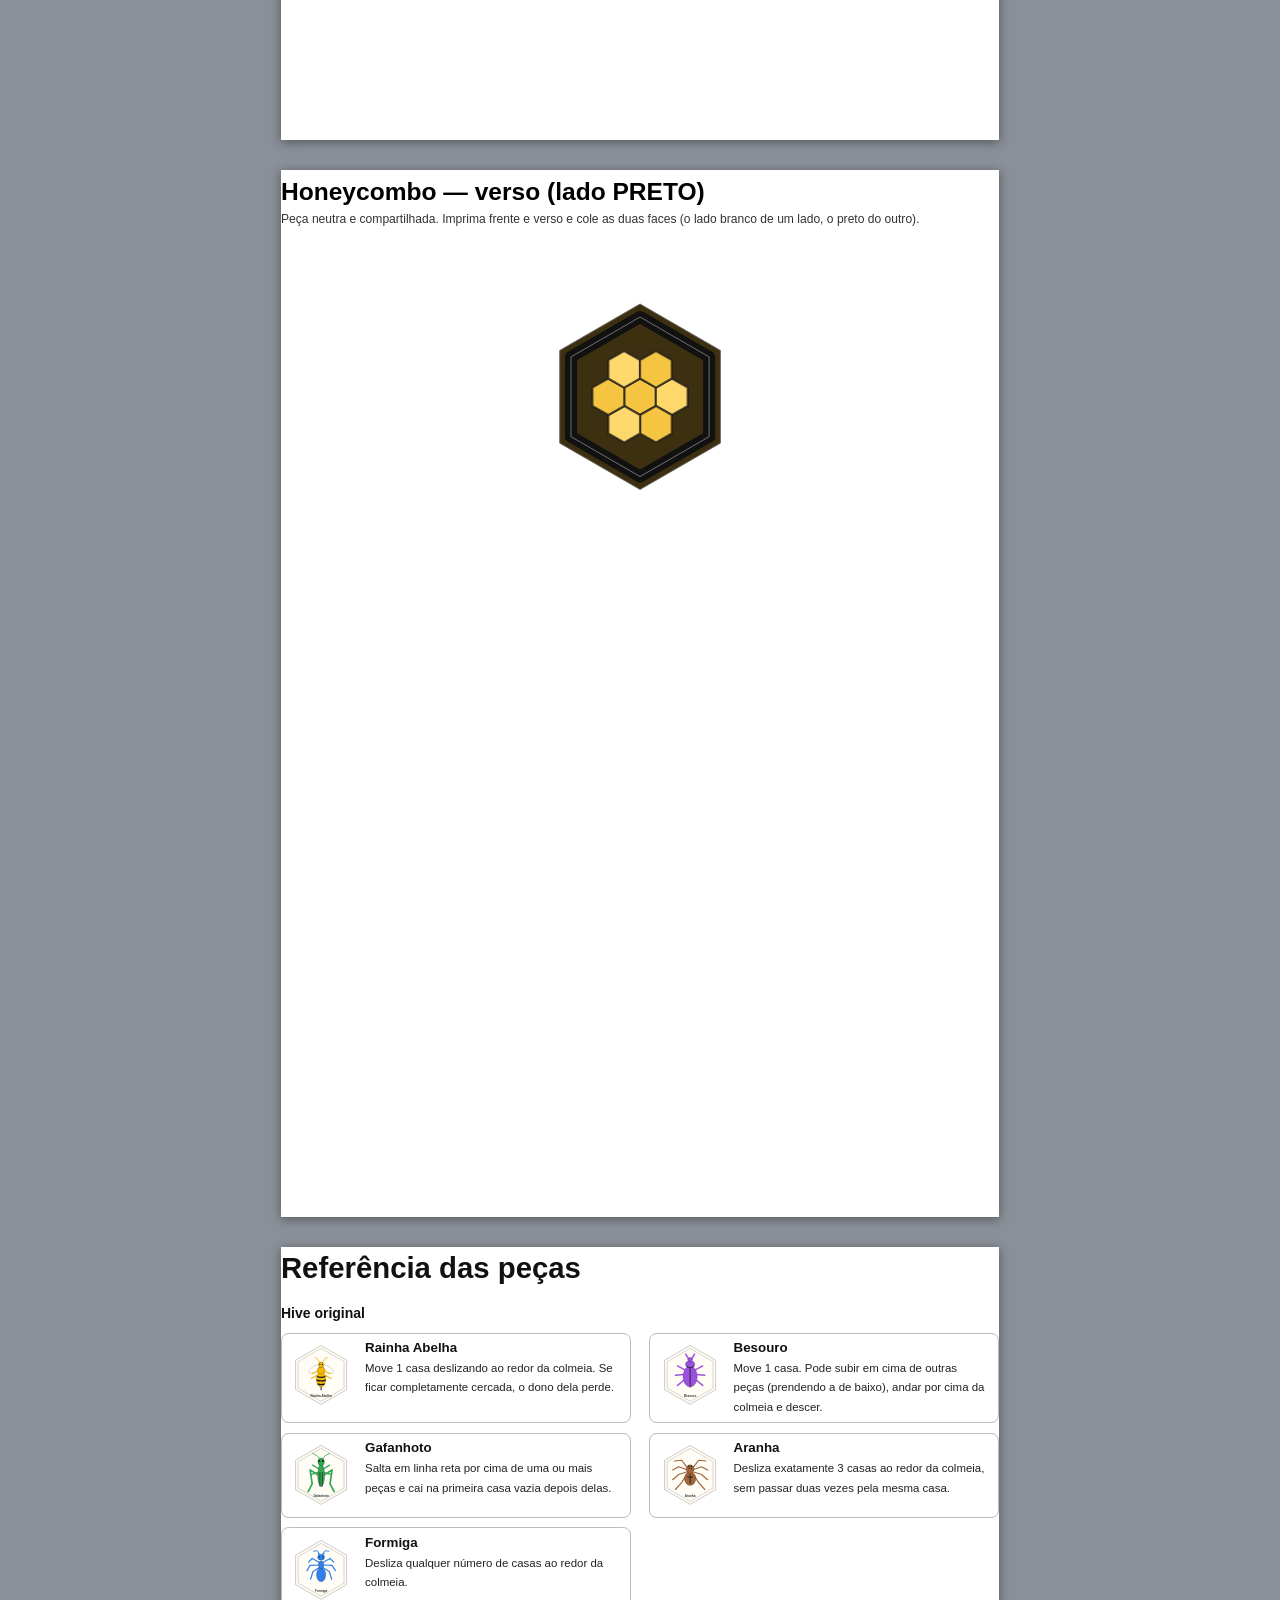
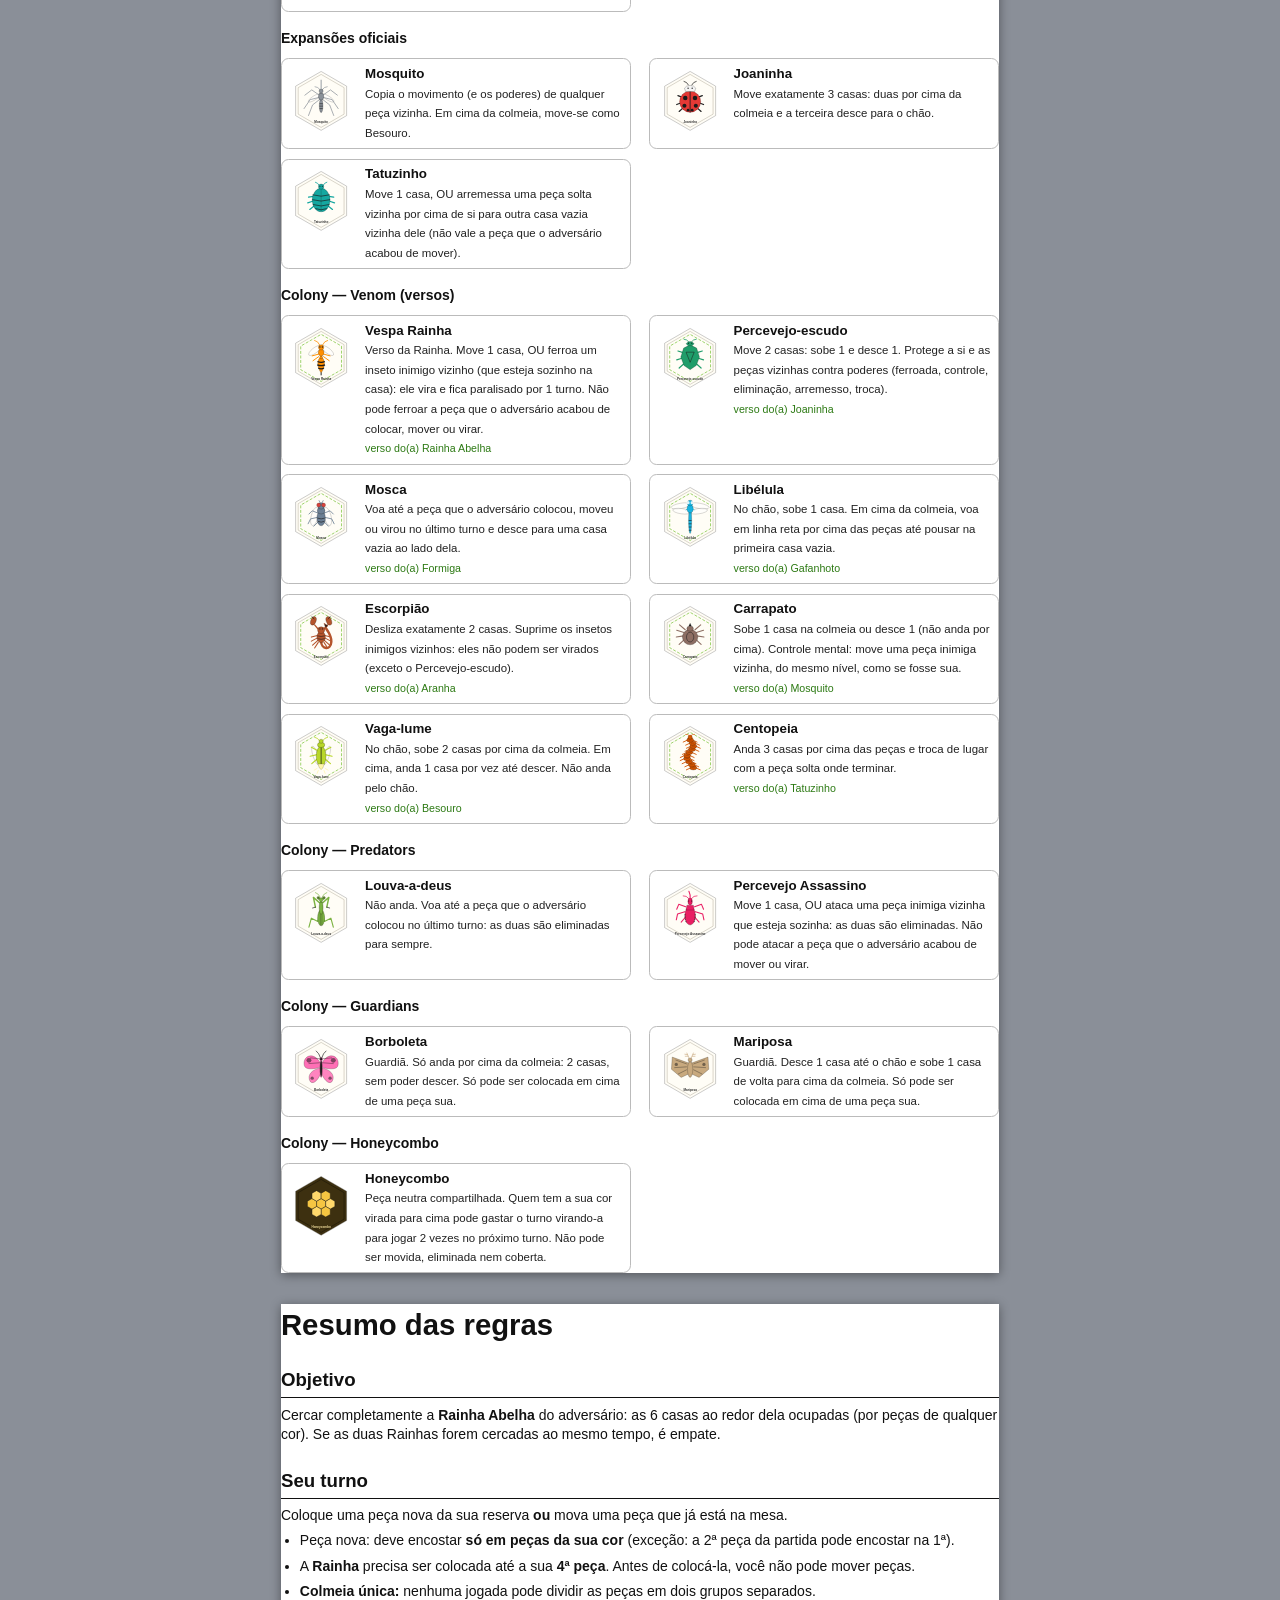
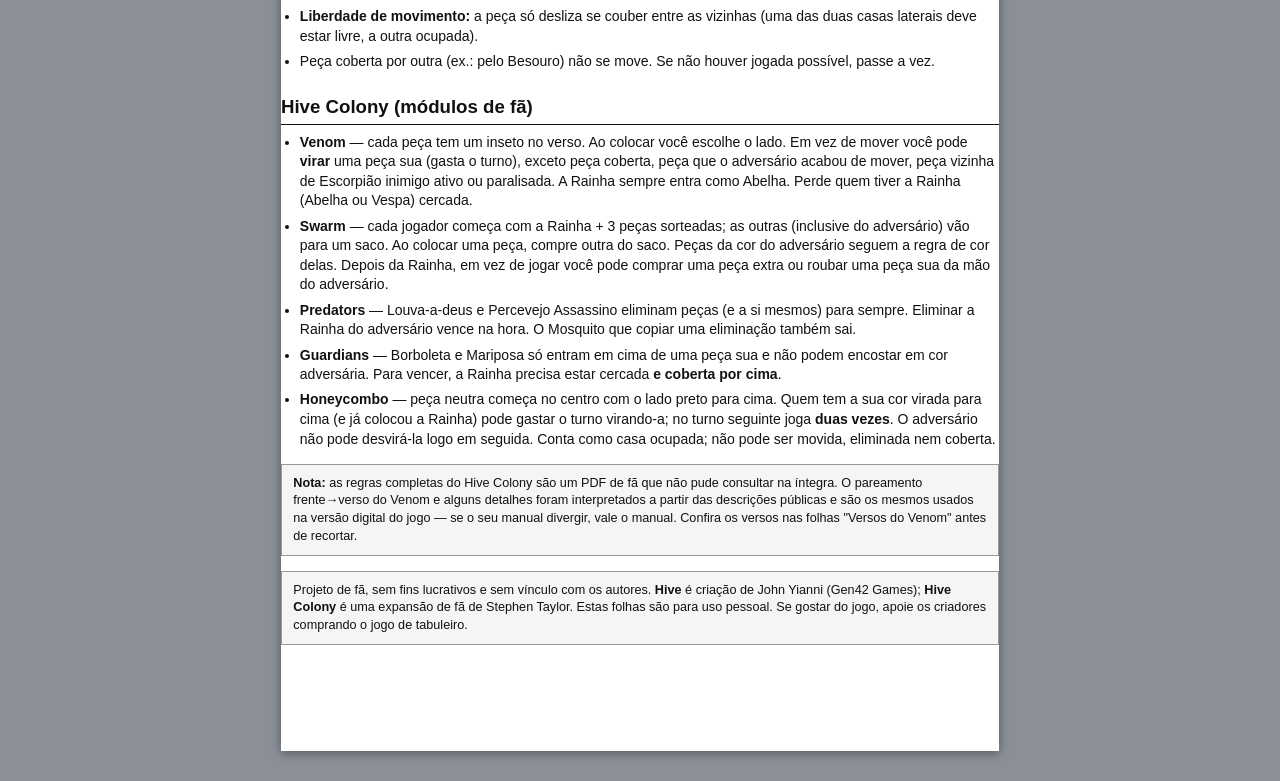
==== commit c696ba23: "Corrige pareamento do Venom conforme a folha oficial de adesivos Besouro -> Vaga-lume e Joaninha -> " ====
--- a/pecas.html
+++ b/pecas.html
@@ -120,8 +120,8 @@
     'VERSOS DO VENOM — imprima na parte de trás da folha de frentes (frente e verso, virando na borda longa).',
     'Os desenhos já estão espelhados para casar com as frentes. Sem impressão em duas faces: imprima à parte, recorte e cole atrás.',
     'Só as 14 primeiras peças têm verso; Predators e Guardians não têm.',
-    'Pareamento (frente → verso): Rainha→Vespa, Besouro→Percevejo-escudo, Formiga→Mosca, Gafanhoto→Libélula,',
-    'Aranha→Escorpião, Mosquito→Carrapato, Joaninha→Vaga-lume, Tatuzinho→Centopeia.'
+    'Pareamento (frente → verso): Rainha→Vespa, Besouro→Vaga-lume, Formiga→Mosca, Gafanhoto→Libélula,',
+    'Aranha→Escorpião, Mosquito→Carrapato, Joaninha→Percevejo-escudo, Tatuzinho→Centopeia.'
   ];
   return lines.map((t, i) => `<text x="0" y="${(y + i * 5).toFixed(1)}" font-size="3.1" font-family="Segoe UI, Arial, sans-serif" fill="#222">${t}</text>`).join('');
 }
